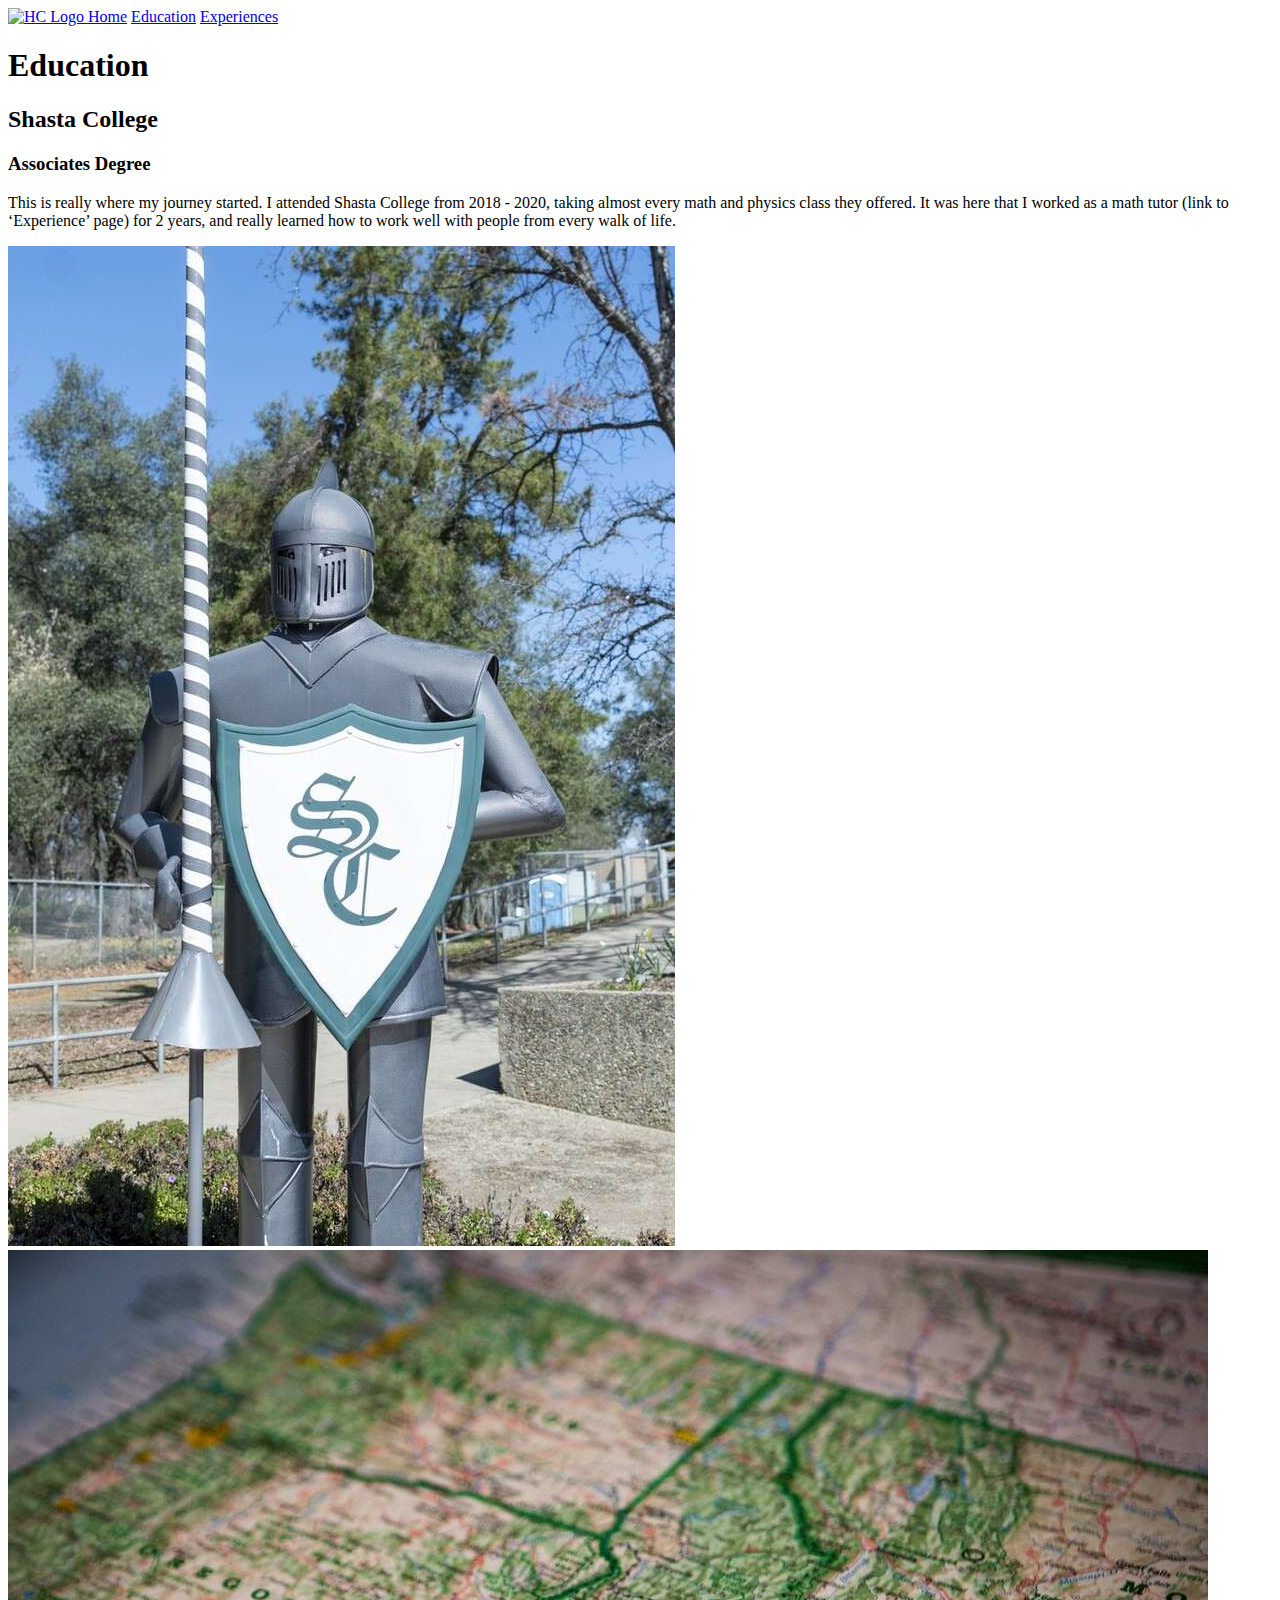
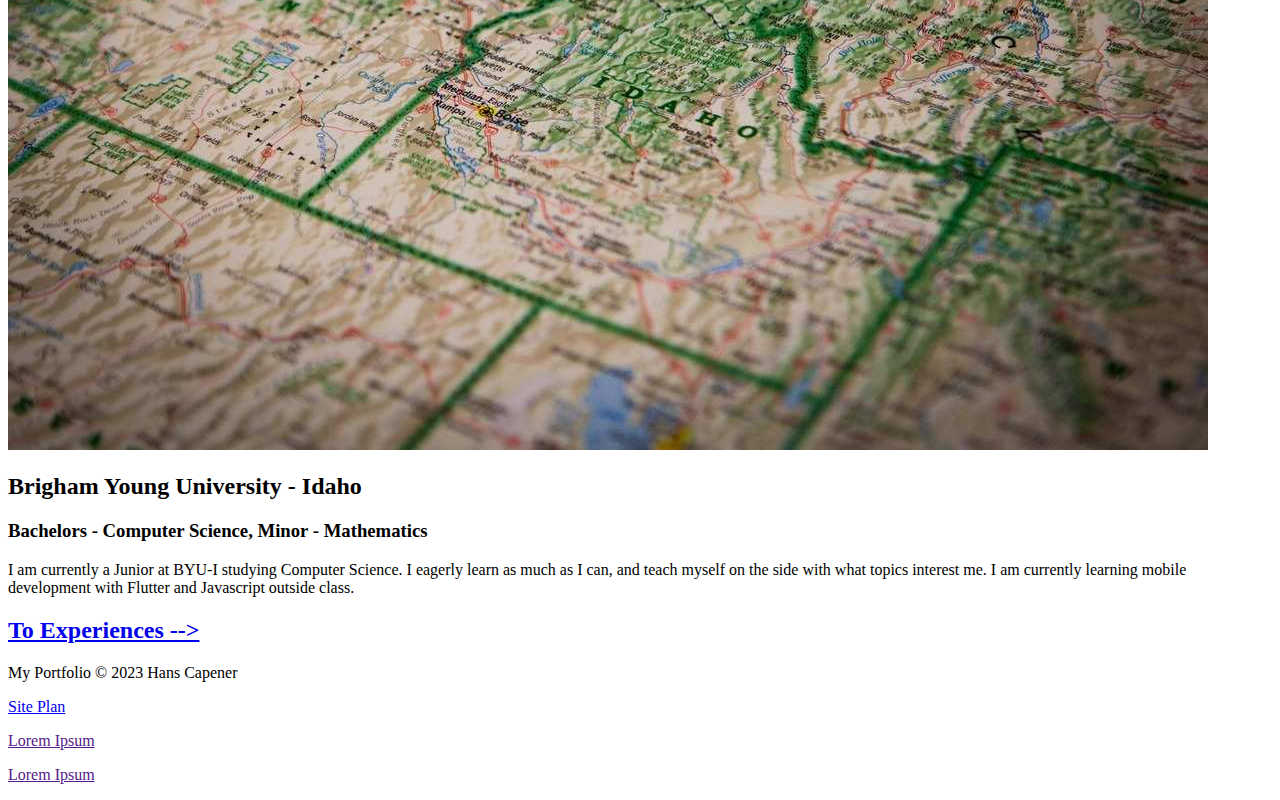
==== education.html @ edcdeba3 "HTML for all pages" ====
<!DOCTYPE html>
<html lang="en">
<head>
    <meta charset="UTF-8">
    <meta http-equiv="X-UA-Compatible" content="IE=edge">
    <meta name="viewport" content="width=device-width, initial-scale=1.0">
    <link rel="stylesheet" href="styles/style.css">
    <link rel="icon" href="images/HCicon.png">
    <title>Hans Capener</title>
</head>

<body>
    <header>
        <nav>
            <a href="index.html">
                <img src="images/HClogo.png" alt="HC Logo">
            </a>
            <a href="index.html">Home</a>
            <a href="education.html">Education</a>
            <a href="experiences.html">Experiences</a>
        </nav>
    </header>

    <main>
        <h1>Education</h1>
        <div class="education-sc-text">
            <h2>Shasta College</h2>
            <h3>Associates Degree</h3>
            <p class="education-sc-p">This is really where my journey started. I attended Shasta College from 2018 - 2020, taking almost every math and physics class they offered. It was here that I worked as a math tutor (link to ‘Experience’ page) for 2 years, and really learned how to work well with people from every walk of life.</p>
        </div>
        <img class="education-sc-img" src="images/shastacollege.jpg" alt="Knight holding a shield with the letters SC representing Shasta College">
        <img class="education-byui-img" src="images/byui.jpg" alt="Map of Idaho">
        <div class="education-byui-text">
            <h2>Brigham Young University - Idaho</h2>
            <h3>Bachelors - Computer Science, Minor - Mathematics</h3>            
            <p class="education-byui-p">I am currently a Junior at BYU-I studying Computer Science. I eagerly learn as much as I can, and teach myself on the side with what topics interest me. I am currently learning mobile development with Flutter and Javascript outside class.</p>
        </div>
        <h2><a href="experiences.html">To Experiences --></a></h2>
    </main>

    <footer>
        <p>My Portfolio &copy; 2023 Hans Capener</p>
        <p><a href="scripts/site-plan.html">Site Plan</a></p>
        <p><a href="">Lorem Ipsum</a></p>
        <p><a href="">Lorem Ipsum</a></p>
    </footer>
</body>

</html>
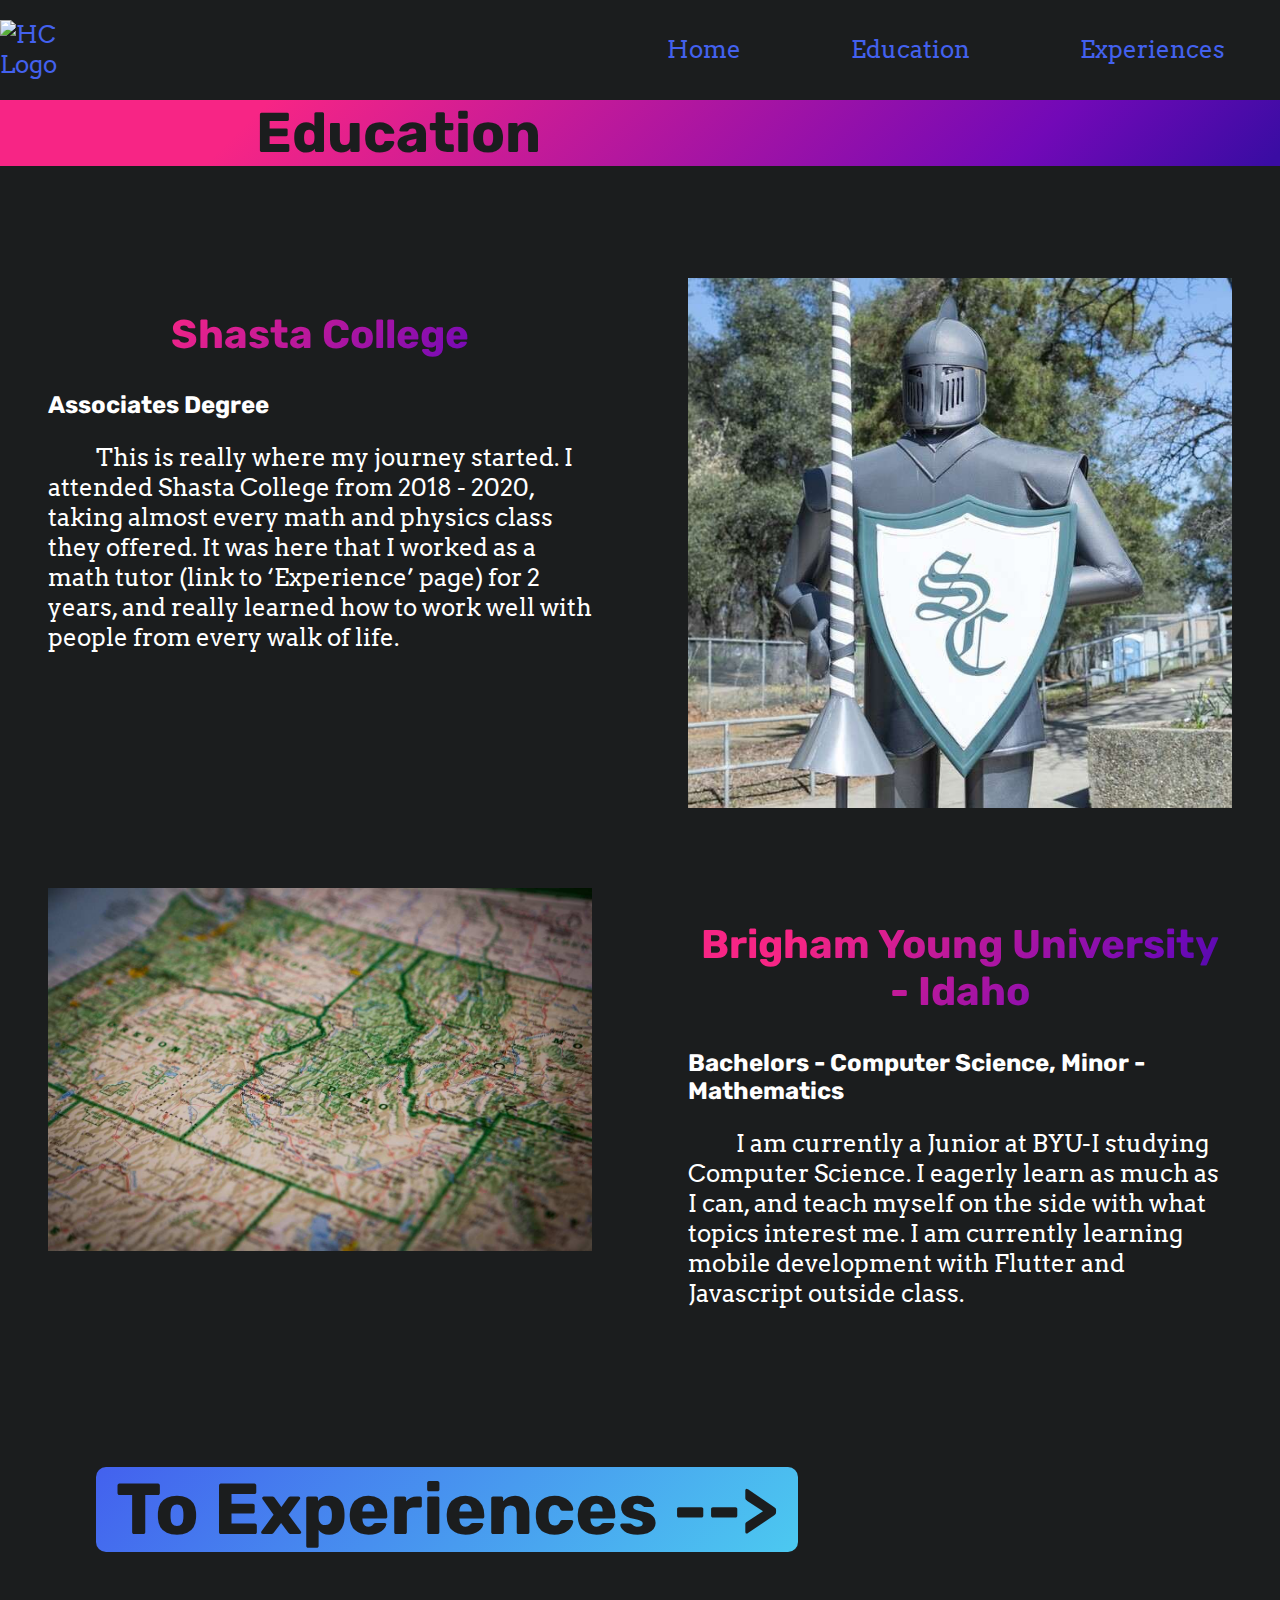
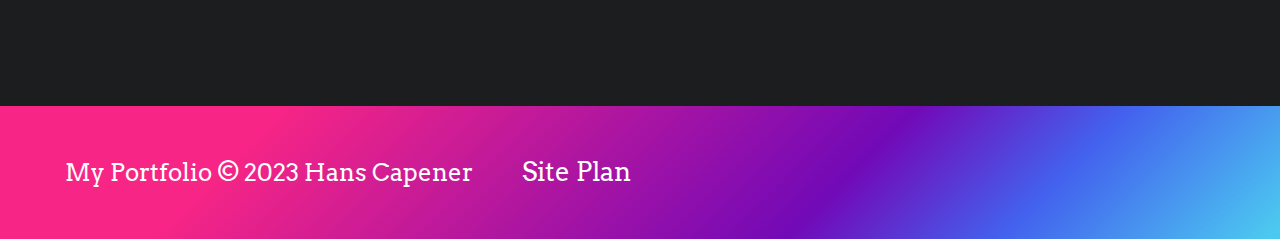
==== commit 4d611bce: "Education Page CSS" ====
--- a/education.html
+++ b/education.html
@@ -13,7 +13,7 @@
     <header>
         <nav>
             <a href="index.html">
-                <img src="images/HClogo.png" alt="HC Logo">
+                <img src="images/HCicon.png" alt="HC Logo">
             </a>
             <a href="index.html">Home</a>
             <a href="education.html">Education</a>
@@ -22,27 +22,27 @@
     </header>
 
     <main>
-        <h1>Education</h1>
-        <div class="education-sc-text">
-            <h2>Shasta College</h2>
-            <h3>Associates Degree</h3>
-            <p class="education-sc-p">This is really where my journey started. I attended Shasta College from 2018 - 2020, taking almost every math and physics class they offered. It was here that I worked as a math tutor (link to ‘Experience’ page) for 2 years, and really learned how to work well with people from every walk of life.</p>
-        </div>
-        <img class="education-sc-img" src="images/shastacollege.jpg" alt="Knight holding a shield with the letters SC representing Shasta College">
-        <img class="education-byui-img" src="images/byui.jpg" alt="Map of Idaho">
-        <div class="education-byui-text">
-            <h2>Brigham Young University - Idaho</h2>
-            <h3>Bachelors - Computer Science, Minor - Mathematics</h3>            
-            <p class="education-byui-p">I am currently a Junior at BYU-I studying Computer Science. I eagerly learn as much as I can, and teach myself on the side with what topics interest me. I am currently learning mobile development with Flutter and Javascript outside class.</p>
-        </div>
-        <h2><a href="experiences.html">To Experiences --></a></h2>
+        <h1 class="education-title">Education</h1>
+        <div class="education-grid">
+            <div class="education-sc-text">
+                <h2>Shasta College</h2>
+                <h3>Associates Degree</h3>
+                <p>This is really where my journey started. I attended Shasta College from 2018 - 2020, taking almost every math and physics class they offered. It was here that I worked as a math tutor (link to ‘Experience’ page) for 2 years, and really learned how to work well with people from every walk of life.</p>
+            </div>
+            <img class="education-sc-img" src="images/shastacollege.jpg" alt="Knight holding a shield with the letters SC representing Shasta College">
+            <img class="education-byui-img" src="images/byui.jpg" alt="Map of Idaho">
+            <div class="education-byui-text">
+                <h2>Brigham Young University - Idaho</h2>
+                <h3>Bachelors - Computer Science, Minor - Mathematics</h3>            
+                <p>I am currently a Junior at BYU-I studying Computer Science. I eagerly learn as much as I can, and teach myself on the side with what topics interest me. I am currently learning mobile development with Flutter and Javascript outside class.</p>
+            </div>
+            <a class="card-button subpage-button" href="experiences.html"><h2 class="link-to-experiences">To Experiences --></h2></a>
+        </div> 
     </main>
 
     <footer>
         <p>My Portfolio &copy; 2023 Hans Capener</p>
         <p><a href="scripts/site-plan.html">Site Plan</a></p>
-        <p><a href="">Lorem Ipsum</a></p>
-        <p><a href="">Lorem Ipsum</a></p>
     </footer>
 </body>
 
--- a/styles/style.css
+++ b/styles/style.css
@@ -0,0 +1,412 @@
+/*
+https://www.10bestdesign.com/firms/ecommerce/?gad=1&gclid=CjwKCAjwyeujBhA5EiwA5WD7_UIq4ygN3cCVKFK2t8_s0r9Nm5ve75kMU5QwjICGyD4Mg30mb51-4BoCEC4QAvD_BwE 
+*/
+
+@import url('https://fonts.googleapis.com/css2?family=Arvo&family=Crimson+Text&family=Noto+Sans&family=Rubik:wght@300;400;500&display=swap');
+
+:root {
+  --primary-color: #F72585   ;
+  --secondary-color: #7209B7 ;
+  --tertiary-color: #3A0CA3;
+  --accent1-color: #4361ee;
+  --accent2-color: #4CC9F0;
+
+  --heading-font: 'Rubik', 'Noto Sans', sans-serif;
+  --paragraph-font: 'Arvo', 'Crimson Text', serif;
+
+  --headline-color-on-white: #4361ee;
+  --headline-color-on-color: white;
+  --paragraph-color-on-white: #9ae5fc;
+  --paragraph-color-on-color: white;
+  --background-color: #1b1d1e;
+  --main-gradient: linear-gradient(135deg, #F72585 20%,#7209B7 80%, #3A0CA3 99%);
+  --accent-gradient: linear-gradient(135deg, #4361EE, #4CC9F0);
+  --full-gradient: linear-gradient(135deg, #F72585 20%,#7209B7 65%, #4361EE 80%, #4CC9F0 99%);
+  --paragraph-background-color: #4361ee  ;
+  --nav-background-color: linear-gradient(135deg, #F72585 20%,#7209B7 80%, #3A0CA3 99%);
+  --nav-hover-link-color: white;
+  --nav-hover-background-color: linear-gradient(135deg, #4361EE, #4CC9F0);
+}
+
+/*              GENERAL CLASSES             */
+
+
+
+
+
+
+html {
+    scroll-behavior: smooth;
+}
+body {
+    background-color: var(--background-color);
+    color: white;
+    margin: 0;
+    
+}
+h1, h2, h3, h4, h5{
+    font-family: var(--heading-font);
+}
+p {
+    font-family: var(--paragraph-font);
+}
+
+nav {
+    display: grid;
+    grid-template-columns: 100px 40% auto auto auto;
+    align-items: center;
+    justify-items: center;
+    height: 100px;
+}
+nav a{
+    color: var(--accent1-color);
+    text-decoration: none;
+    font-size: 1.5em;
+    font-family: var(--paragraph-font);
+    transition: all .3s;
+}
+nav a:hover {
+    color: var(--accent2-color);
+    scale: 1.1;
+}
+nav a img{ 
+    width: 50px;
+}
+nav a:nth-of-type(2) {grid-column: 3 / 4}
+nav a:nth-of-type(3) {grid-column: 4 / 5}
+nav a:nth-of-type(4) {grid-column: 5 / 6}
+
+#home-intro-grid {
+    display: grid;
+    grid-template-columns: 50% 1fr;
+    justify-items: center;
+    height: 90vh;
+}
+.home-big-logo {
+    width: 35vw;
+    transform: perspective(1500px) rotateY(15deg);
+    border-radius: 1rem;
+    box-shadow: rgba(0, 0, 0, 0.25) 0px 25px 50px -12px;
+    transition: transform 1s ease 0s;
+}
+.home-big-logo:hover {
+    transform: perspective(3000px) rotateY(5deg);
+}
+.home-intro-title {
+    font-size: 3.5em;
+    background-image: var(--full-gradient);
+    background-clip: text;
+    -webkit-background-clip: text;
+    color: transparent;
+    text-align: center;
+}
+
+#home-intro-text {
+    justify-items: center;
+}
+
+.home-intro-p {
+    font-size: 1.5em;
+    width: 100%;
+    text-indent: 2em;
+}
+
+.click {
+    font-size: 2em;
+    text-align: center;
+    background-image: var(--full-gradient);
+    background-clip: text;
+    -webkit-background-clip: text;
+    color: transparent;
+    text-align: center;
+}
+
+.arrow-link {
+    grid-column: 1 / 3;
+}
+.arrow-down {
+    width: 10vw;
+    background-image: var(--main-gradient);
+    background-clip: border-box;
+    -webkit-background-clip: border-box;
+    color: transparent;
+    animation: arrow 4s ease-out infinite;
+    animation-fill-mode: both;
+}
+
+#home-card-grid {
+    display: grid;
+    grid-template: 60vh 15vh / 50% 50%;
+    justify-items: center;
+    height: 100vh;
+}
+
+#home-card-grid div img {
+    margin: auto;
+    width: 35vw;
+}
+
+#home-card-grid div {
+    margin-top: 10%;
+    width: 80%;
+    width: max-content;
+    height: max-content;
+
+    transform: scale(0.75) rotateY(-30deg) rotateX(45deg) translateZ(4.5rem);
+    transform-origin: 50% 100%;
+    transform-style: preserve-3d;
+    box-shadow: 1rem 1rem 2rem rgba(0, 0, 0, 0.5);
+    transition: 0.6s ease transform;
+}
+#home-card-grid div:hover {
+    transform: scale(1);
+}
+#home-card-grid div::before, #home-card-grid div::after {
+    content: " ";
+    display: block;
+    position: absolute;
+    top: 0;
+    left: 0;
+    width: 99%;
+    transition: all 0.6s ease;
+}
+#home-card-grid div::before {
+    transform: translateZ(4rem);
+    height: 97.5%;
+}
+#home-card-grid div::after {
+    transform: translateZ(-4rem);
+    height: 100%;
+    box-shadow: 1rem 1rem 2rem rgba(0, 0, 0, .5);
+}
+#home-card-grid div:nth-of-type(1)::before {
+    border: 5px solid var(--primary-color);
+}
+#home-card-grid div:nth-of-type(1)::after {
+    background-color: var(--primary-color);
+}
+
+
+#home-card-grid div:nth-of-type(2)::before {
+    border: 5px solid var(--accent2-color);
+}
+#home-card-grid div:nth-of-type(2)::after {
+    background-color: var(--accent1-color);
+}
+
+.card-img {
+    margin: 20px;
+}
+
+.card-button {
+    font-size: 3em;
+    text-decoration: none;
+    color: var(--background-color);
+    border-radius: 10px;
+    transition: all .4s;
+}
+.card-button:hover {
+    transform: scale(1.1);
+    color: var(--headline-color-on-color);
+}
+
+.card-button h2{
+    border-radius: 10px;
+    padding: 0 20px;
+    margin: 5% 0;
+}
+
+#home-card-grid a:nth-of-type(1) {
+    background-image: var(--main-gradient);
+
+}
+#home-card-grid a:nth-of-type(2) {
+    background-image: var(--accent-gradient);
+}
+
+#home-card-grid p {
+    margin-top: 2em;
+    font-size: 1.5em;
+}
+
+#home-contact-grid {
+    display: grid;
+    grid-template: 2fr 1fr 10fr 1fr 2fr / repeat(11, 1fr);
+    background-color: var(--background-color);
+    height: 75vh;
+}
+.home-contact-background {
+    background-image: var(--main-gradient);
+    grid-area: 1 / 1 / 6 / 12;
+}
+.home-contact-img {
+    height: 100%;
+    grid-area: 2 / 2 / 5 / 7;
+    border-radius: 5px;
+    box-shadow: 5px 5px 10px rgba(27, 29, 30, .5);
+}
+.home-contact-text {
+    grid-area: 3 / 6 / 4 / 11;
+    background-image: var(--accent-gradient);
+    border-radius: 10px;
+    padding: 1em 2em;
+    font-size: 1.5em;
+    box-shadow: 5px 5px 10px rgba(27, 29, 30, .5);
+}
+.home-contact-text p {
+    text-indent: 20px;
+}
+
+/*              EDUCATION PAGE               */
+
+.education-title {
+    background-image: var(--main-gradient);
+    color: var(--background-color);
+    margin: 0 0 2em;
+    font-size: 3.5em;
+    padding-left: 20%;
+}
+.education-grid {
+    display: grid;
+    grid-template-columns: 50% 50%;
+    justify-items: center;
+    margin-bottom: 100px; 
+}
+.education-grid > * {
+    width: 85%;
+}
+.education-grid div h2 {
+    font-size: 2.5em;
+    text-align: center;
+    background-image: var(--main-gradient);
+    background-clip: text;
+    -webkit-background-clip: text;
+    color: transparent;
+}
+.education-grid div h3 {
+    font-size: 1.5em;
+    margin: 0;
+}
+.education-grid p {
+    text-indent: 2em;
+    font-size: 1.5em;
+}
+.education-byui-img, .education-byui-text {
+    margin: 5em 0;
+}
+.subpage-button {
+    grid-column: 1 / 3;
+}
+.link-to-experiences {
+    background-image: var(--accent-gradient);
+    width: max-content;
+
+}
+
+
+
+
+/*              FOOTER              */
+
+.footer-space {
+    height: 25vh;
+}
+
+footer {
+    background-image: var(--full-gradient);
+    max-height: 100px;
+    padding: 50px;
+}
+footer * {
+    display: inline;
+    padding: 15px;
+    font-size: 1.5em;
+    color: var(--headline-color-on-color)
+}
+footer a {
+    text-decoration: none;
+    font-size: 1.1em;
+}
+footer a:hover {
+    text-decoration: underline;
+}
+
+
+
+/*              SCROLLBAR               */
+::-webkit-scrollbar {
+    width: 15px;
+}
+::-webkit-scrollbar-track {
+    box-shadow: inset 0 0 5px var(--tertiary-color); 
+    border-radius: 10px;
+}
+::-webkit-scrollbar-thumb {
+    background-color: var(--tertiary-color); 
+    border-radius: 10px;
+}
+::-webkit-scrollbar-thumb:hover {
+    background-color: var(--primary-color);
+}
+
+
+@keyframes arrow {
+    0% {
+        
+    }
+    80% {
+        transform:
+            translate3d(0px, -16px, 0px)
+
+    }
+    100% {
+        transform:
+            translate3d(0px, 0px, 0px)
+    }
+}
+
+@keyframes card {
+    0% {
+        transform:
+            rotateX(51deg)
+            rotateZ(43deg);
+        border-radius: 32px;
+        box-shadow:
+            1px 1px 0 1px #f9f9fb,
+            -1px 0 28px 0 rgba(34, 33, 81, 0.01),
+            28px 28px 28px 0 rgba(34, 33, 81, 0.25);
+    }
+    50% {
+        transform:
+            translate3d(0px, -16px, 0px)
+            rotateX(51deg)
+            rotateZ(43deg);
+        box-shadow:
+            1px 1px 0 1px #f9f9fb,
+            -1px 0 28px 0 rgba(34, 33, 81, 0.01),
+            54px 54px 28px -10px rgba(34, 33, 81, 0.15);
+    }
+    100% {
+        transform:
+            rotateX(51deg)
+            rotateZ(43deg);
+        border-radius: 32px;
+        box-shadow:
+            1px 1px 0 1px #f9f9fb,
+            -1px 0 28px 0 rgba(34, 33, 81, 0.01),
+            28px 28px 28px 0 rgba(34, 33, 81, 0.25);
+    }
+}
+
+@media screen and (max-width: 900px) {
+    nav a {
+        display: block;
+    }
+    #home-intro-grid {
+        display: block;
+    }
+    #home-card-grid {
+        display: block;
+        grid-template-rows: 60vh 15vh;
+    }
+}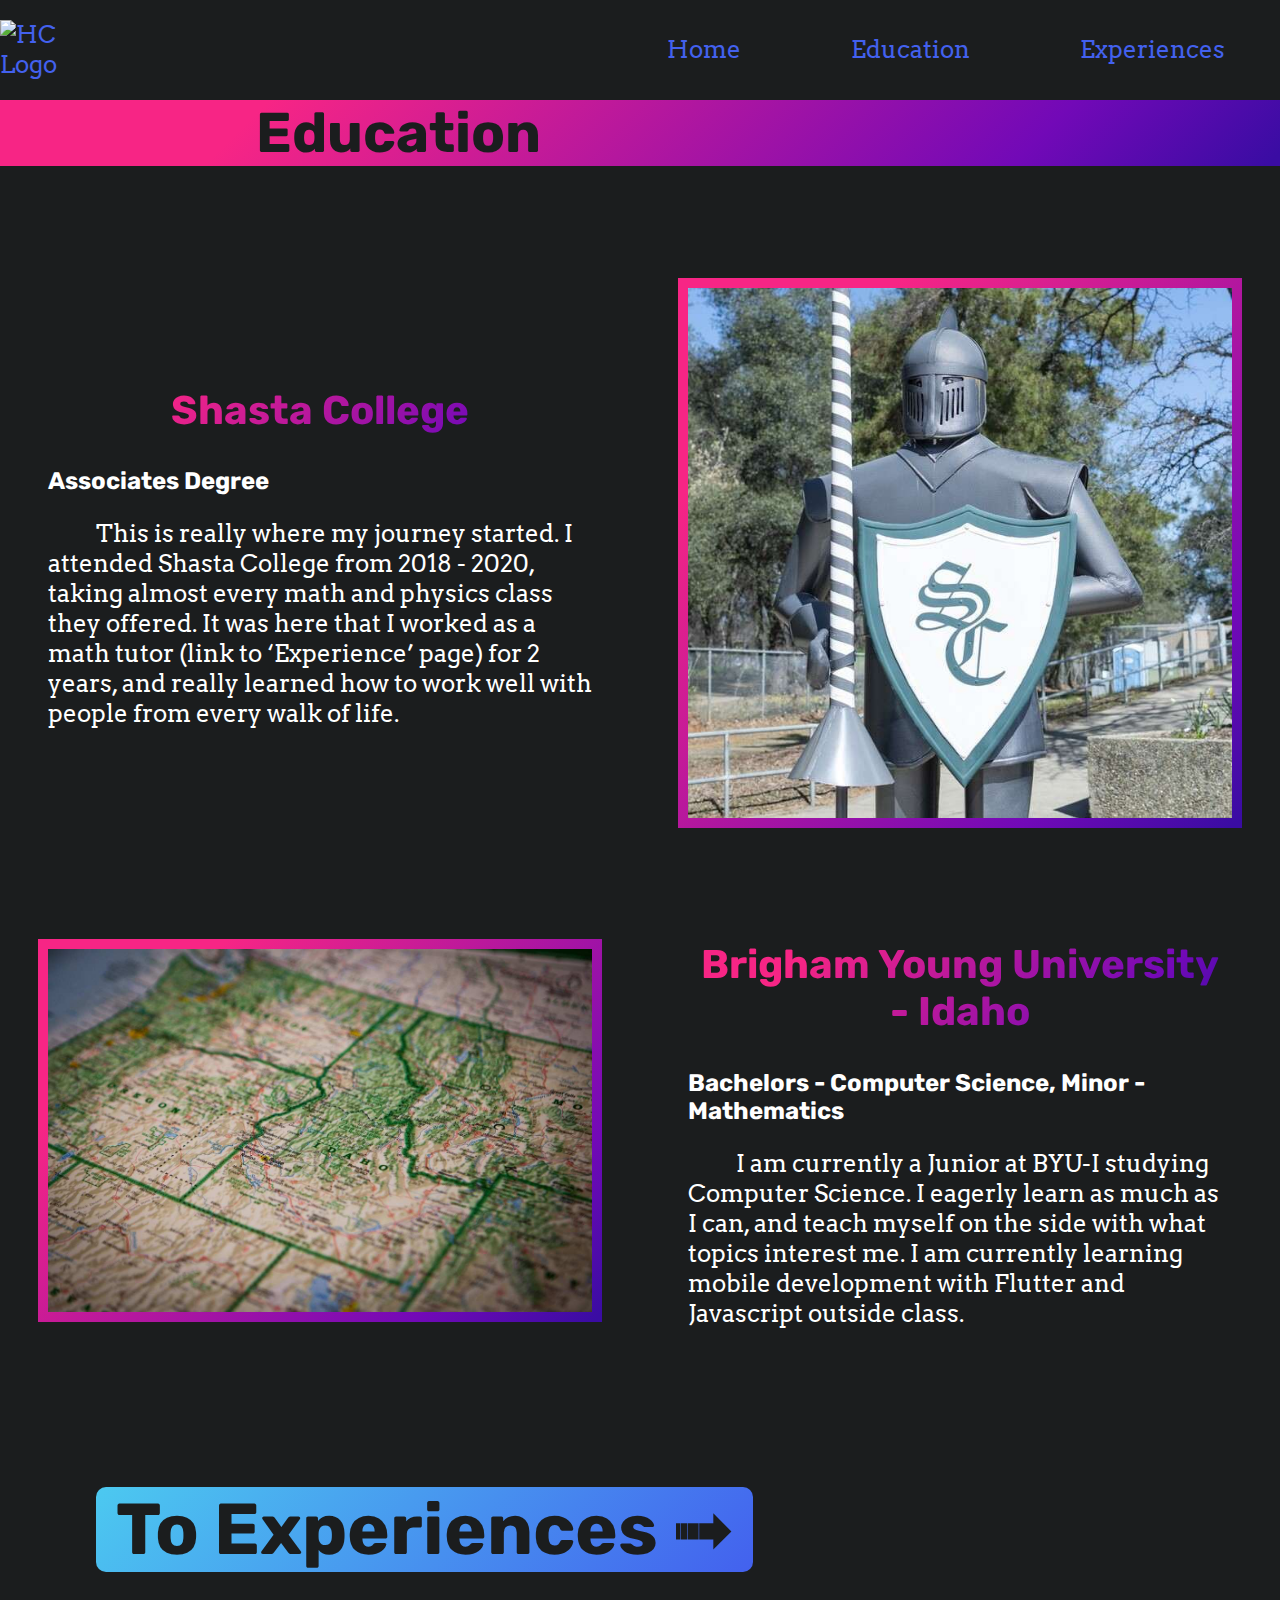
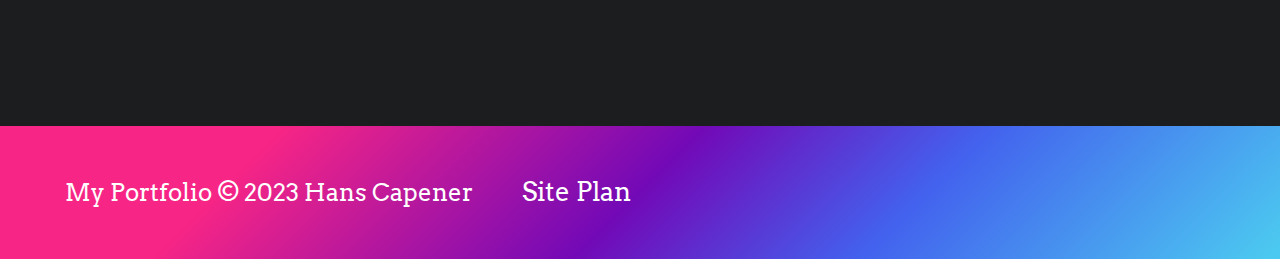
==== commit 562c7cf2: "Experiences CSS" ====
--- a/education.html
+++ b/education.html
@@ -36,7 +36,7 @@
                 <h3>Bachelors - Computer Science, Minor - Mathematics</h3>            
                 <p>I am currently a Junior at BYU-I studying Computer Science. I eagerly learn as much as I can, and teach myself on the side with what topics interest me. I am currently learning mobile development with Flutter and Javascript outside class.</p>
             </div>
-            <a class="card-button subpage-button" href="experiences.html"><h2 class="link-to-experiences">To Experiences --></h2></a>
+            <a class="card-button subpage-button" href="experiences.html"><h2 class="link-to-experiences">To Experiences ➟</h2></a>
         </div> 
     </main>
 
--- a/styles/style.css
+++ b/styles/style.css
@@ -20,8 +20,8 @@
   --paragraph-color-on-color: white;
   --background-color: #1b1d1e;
   --main-gradient: linear-gradient(135deg, #F72585 20%,#7209B7 80%, #3A0CA3 99%);
-  --accent-gradient: linear-gradient(135deg, #4361EE, #4CC9F0);
-  --full-gradient: linear-gradient(135deg, #F72585 20%,#7209B7 65%, #4361EE 80%, #4CC9F0 99%);
+  --accent-gradient: linear-gradient(135deg, #4CC9F0, #4361EE);
+  --full-gradient: linear-gradient(135deg, #F72585 20%,#7209B7 50%, #4361EE 70%, #4CC9F0 99%);
   --paragraph-background-color: #4361ee  ;
   --nav-background-color: linear-gradient(135deg, #F72585 20%,#7209B7 80%, #3A0CA3 99%);
   --nav-hover-link-color: white;
@@ -270,6 +270,7 @@
     display: grid;
     grid-template-columns: 50% 50%;
     justify-items: center;
+    align-items: center;
     margin-bottom: 100px; 
 }
 .education-grid > * {
@@ -291,6 +292,10 @@
     text-indent: 2em;
     font-size: 1.5em;
 }
+.education-grid img {
+    padding: 10px;
+    background-image: var(--main-gradient);
+}
 .education-byui-img, .education-byui-text {
     margin: 5em 0;
 }
@@ -300,9 +305,55 @@
 .link-to-experiences {
     background-image: var(--accent-gradient);
     width: max-content;
-
-}
-
+}
+
+
+/*              EXPERIENCES             */
+.experiences-title {
+    background-image: var(--accent-gradient);
+    color: var(--background-color);
+    margin: 0 0 2em;
+    font-size: 3.5em;
+    padding-left: 20%;
+}
+.experiences-grid {
+    display: grid;
+    grid-template-columns: 50% 50%;
+    justify-items: center;
+    align-items: center;
+    margin-bottom: 100px; 
+
+}
+.experiences-grid > * {
+    width: 85%;
+}
+.experiences-grid div h2 {
+    font-size: 2.5em;
+    text-align: center;
+    background-image: var(--accent-gradient);
+    background-clip: text;
+    -webkit-background-clip: text;
+    color: transparent;
+}
+.experiences-grid div h3 {
+    font-size: 1.5em;
+    margin: 0;
+}
+.experiences-grid p {
+    text-indent: 2em;
+    font-size: 1.5em;
+}
+.experiences-grid img {
+    padding: 10px;
+    background-image: var(--accent-gradient);
+}
+.experiences-ms-img, .experiences-ms-text {
+    margin: 5em 0;
+}
+.link-to-education {
+    background-image: var(--main-gradient);
+    width: max-content;
+}
 
 
 
